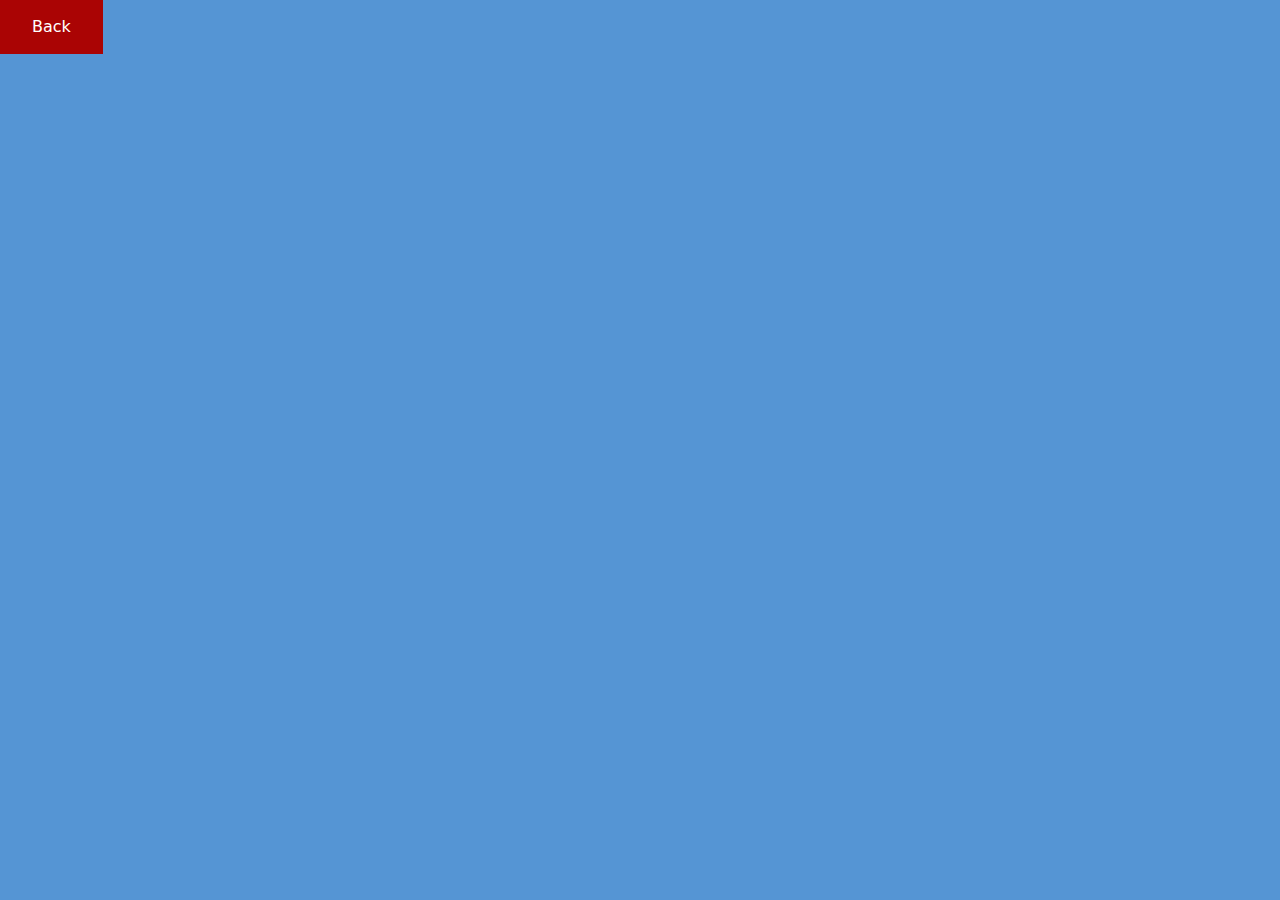
==== html/tracker.html @ 1ebd8d6a "Added button" ====
<!doctype html>
<html lang="lt">
  <head>
    <meta charset="utf-8">
    <meta name="viewport" content="width=device-width, initial-scale=1">
    <title>Harmonia</title>
    <script src="js/app.js" defer></script>
    <link href="https://cdn.jsdelivr.net/npm/bootstrap@5.3.3/dist/css/bootstrap.min.css" rel="stylesheet" integrity="sha384-QWTKZyjpPEjISv5WaRU9OFeRpok6YctnYmDr5pNlyT2bRjXh0JMhjY6hW+ALEwIH" crossorigin="anonymous">
    <link rel="stylesheet" href="../css/tracker.css">
  </head>
  <body>
    <button class="back_button" id = "back">Back</button>
    <script src="https://cdn.jsdelivr.net/npm/bootstrap@5.3.3/dist/js/bootstrap.bundle.min.js" integrity="sha384-YvpcrYf0tY3lHB60NNkmXc5s9fDVZLESaAA55NDzOxhy9GkcIdslK1eN7N6jIeHz" crossorigin="anonymous"></script>
    <script src="https://cdn.jsdelivr.net/npm/@popperjs/core@2.11.8/dist/umd/popper.min.js" integrity="sha384-I7E8VVD/ismYTF4hNIPjVp/Zjvgyol6VFvRkX/vR+Vc4jQkC+hVqc2pM8ODewa9r" crossorigin="anonymous"></script>
    <script src="https://cdn.jsdelivr.net/npm/bootstrap@5.3.3/dist/js/bootstrap.min.js" integrity="sha384-0pUGZvbkm6XF6gxjEnlmuGrJXVbNuzT9qBBavbLwCsOGabYfZo0T0to5eqruptLy" crossorigin="anonymous"></script>
    
    
  </body>
</html>
---- css/tracker.css ----
/* trackerio cssasas */
body {
    background-color: #5595d4;
}
.back_button {
    background-color: #aa0404; /* Green */
    border: none;
    color: white;
    padding: 15px 32px;
    text-align: center;
    text-decoration: none;
    display: inline-block;
    font-size: 16px;
  }
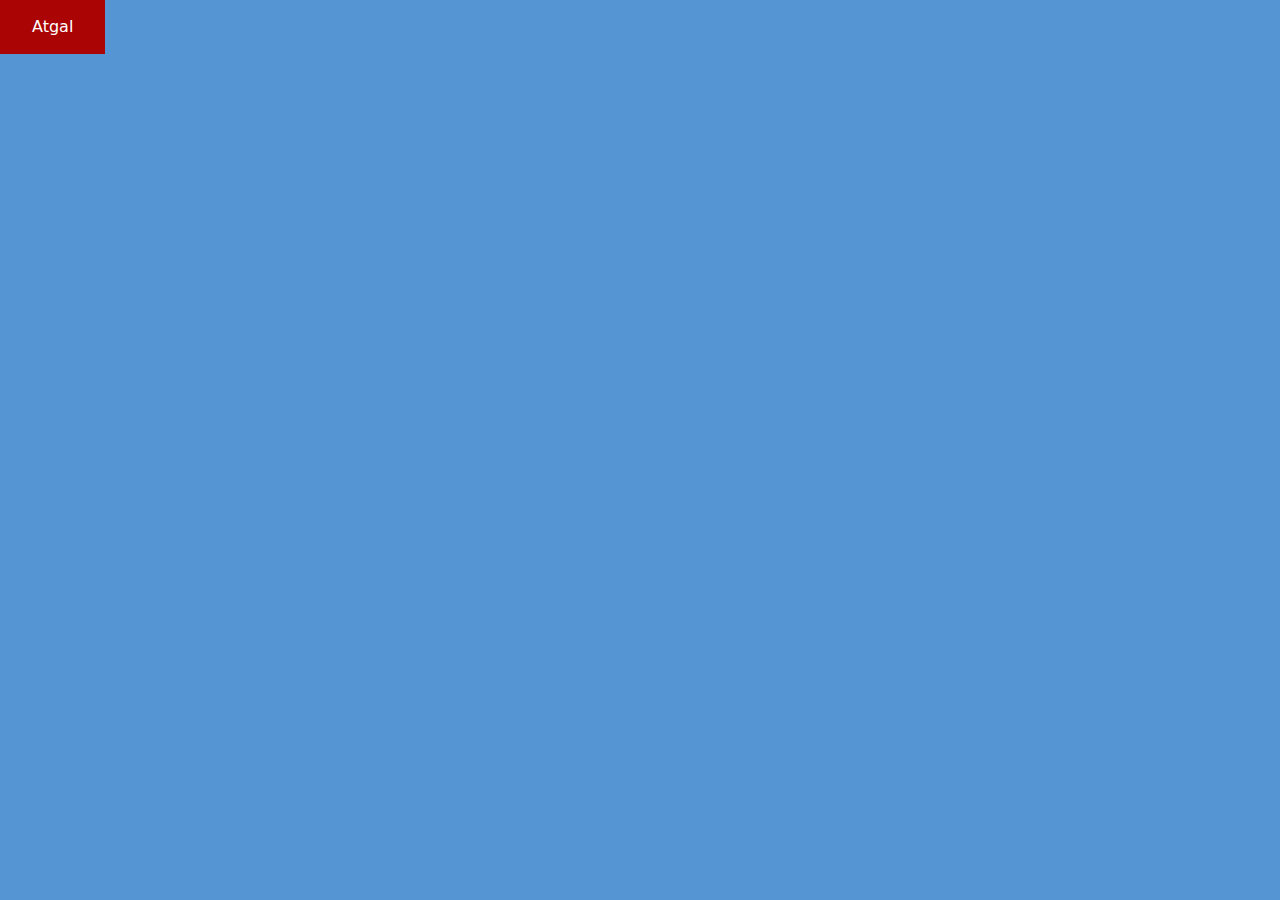
==== commit 3d64cbb1: "mygtukas pakeistas" ====
--- a/html/tracker.html
+++ b/html/tracker.html
@@ -1,19 +1,22 @@
 <!doctype html>
 <html lang="lt">
-  <head>
+
+<head>
     <meta charset="utf-8">
     <meta name="viewport" content="width=device-width, initial-scale=1">
-    <title>Harmonia</title>
-    <script src="js/app.js" defer></script>
+    <title>Minčių miestelis</title>
+    <script src="../js/tracker.js" defer></script>
     <link href="https://cdn.jsdelivr.net/npm/bootstrap@5.3.3/dist/css/bootstrap.min.css" rel="stylesheet" integrity="sha384-QWTKZyjpPEjISv5WaRU9OFeRpok6YctnYmDr5pNlyT2bRjXh0JMhjY6hW+ALEwIH" crossorigin="anonymous">
     <link rel="stylesheet" href="../css/tracker.css">
-  </head>
-  <body>
-    <button class="back_button" id = "back">Back</button>
+</head>
+
+<body>
+    <button class="back_button" id="back">Atgal</button>
     <script src="https://cdn.jsdelivr.net/npm/bootstrap@5.3.3/dist/js/bootstrap.bundle.min.js" integrity="sha384-YvpcrYf0tY3lHB60NNkmXc5s9fDVZLESaAA55NDzOxhy9GkcIdslK1eN7N6jIeHz" crossorigin="anonymous"></script>
     <script src="https://cdn.jsdelivr.net/npm/@popperjs/core@2.11.8/dist/umd/popper.min.js" integrity="sha384-I7E8VVD/ismYTF4hNIPjVp/Zjvgyol6VFvRkX/vR+Vc4jQkC+hVqc2pM8ODewa9r" crossorigin="anonymous"></script>
     <script src="https://cdn.jsdelivr.net/npm/bootstrap@5.3.3/dist/js/bootstrap.min.js" integrity="sha384-0pUGZvbkm6XF6gxjEnlmuGrJXVbNuzT9qBBavbLwCsOGabYfZo0T0to5eqruptLy" crossorigin="anonymous"></script>
-    
-    
-  </body>
+
+
+</body>
+
 </html>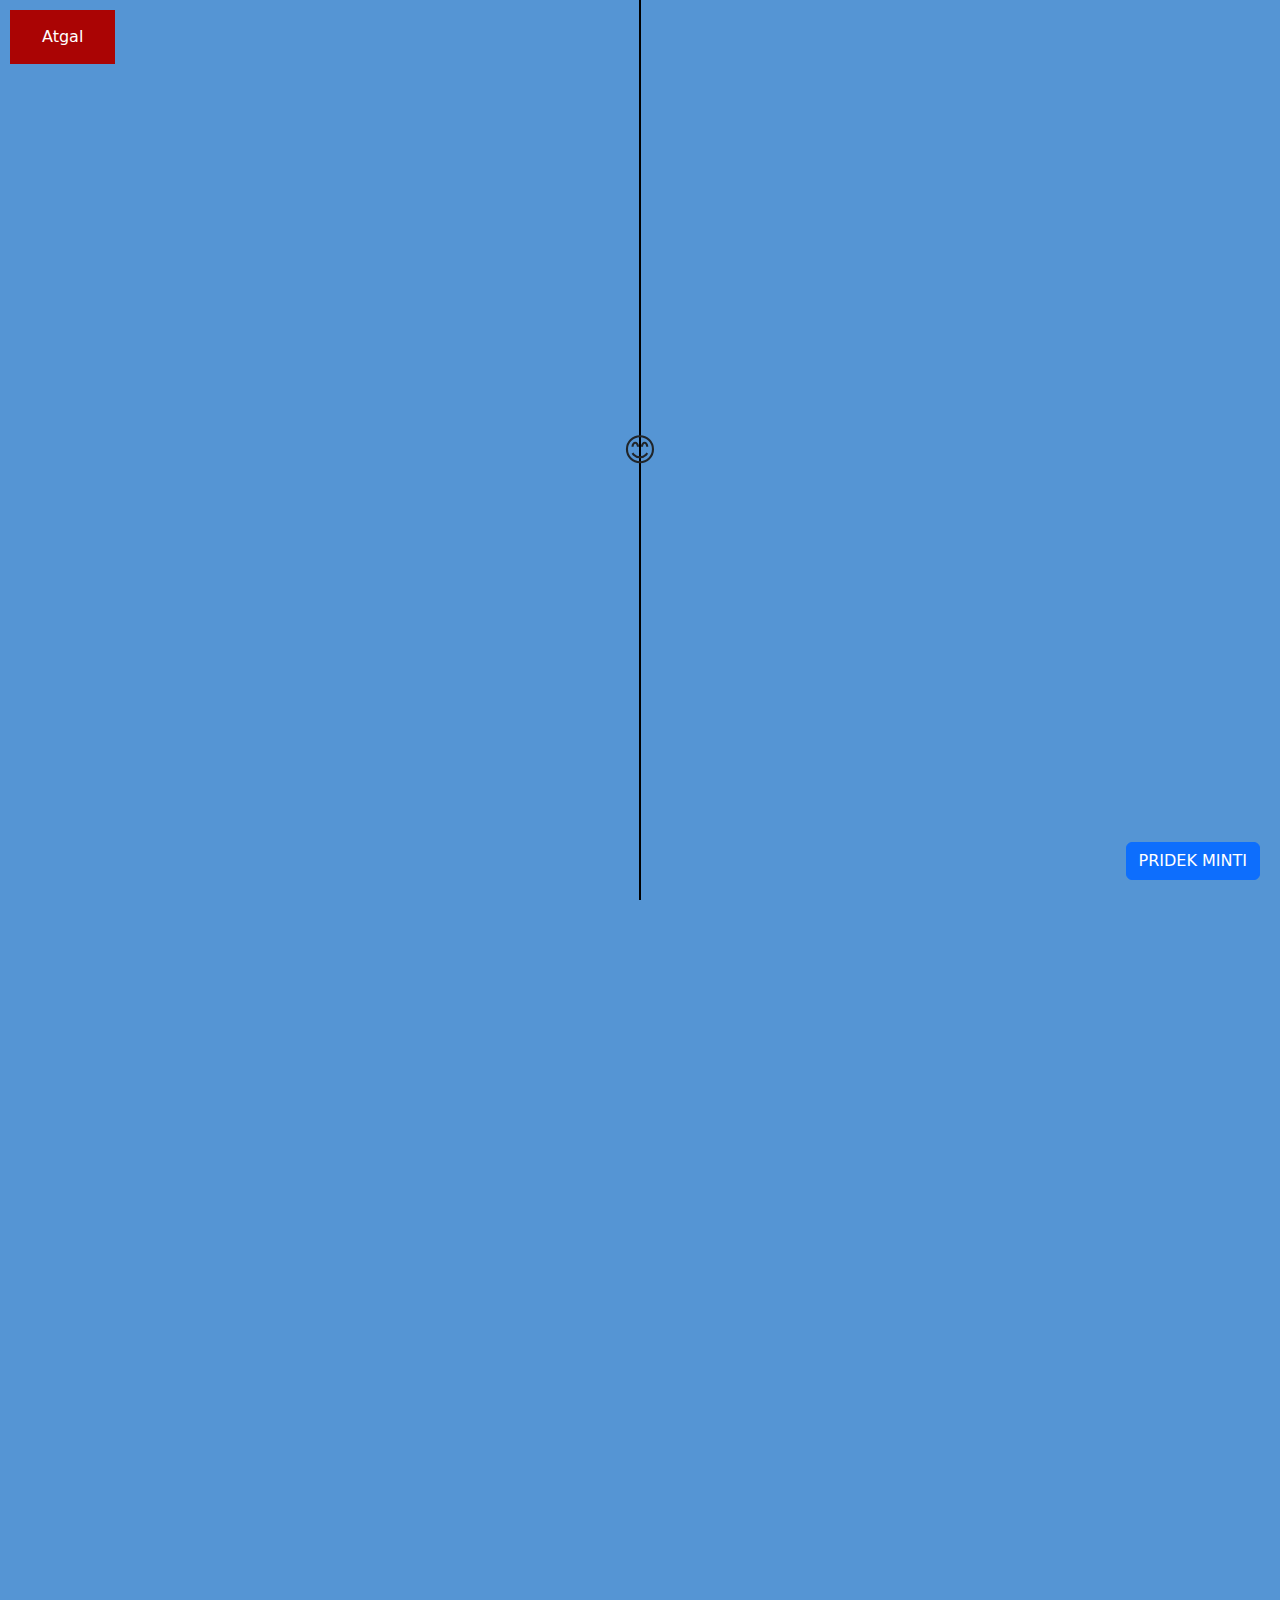
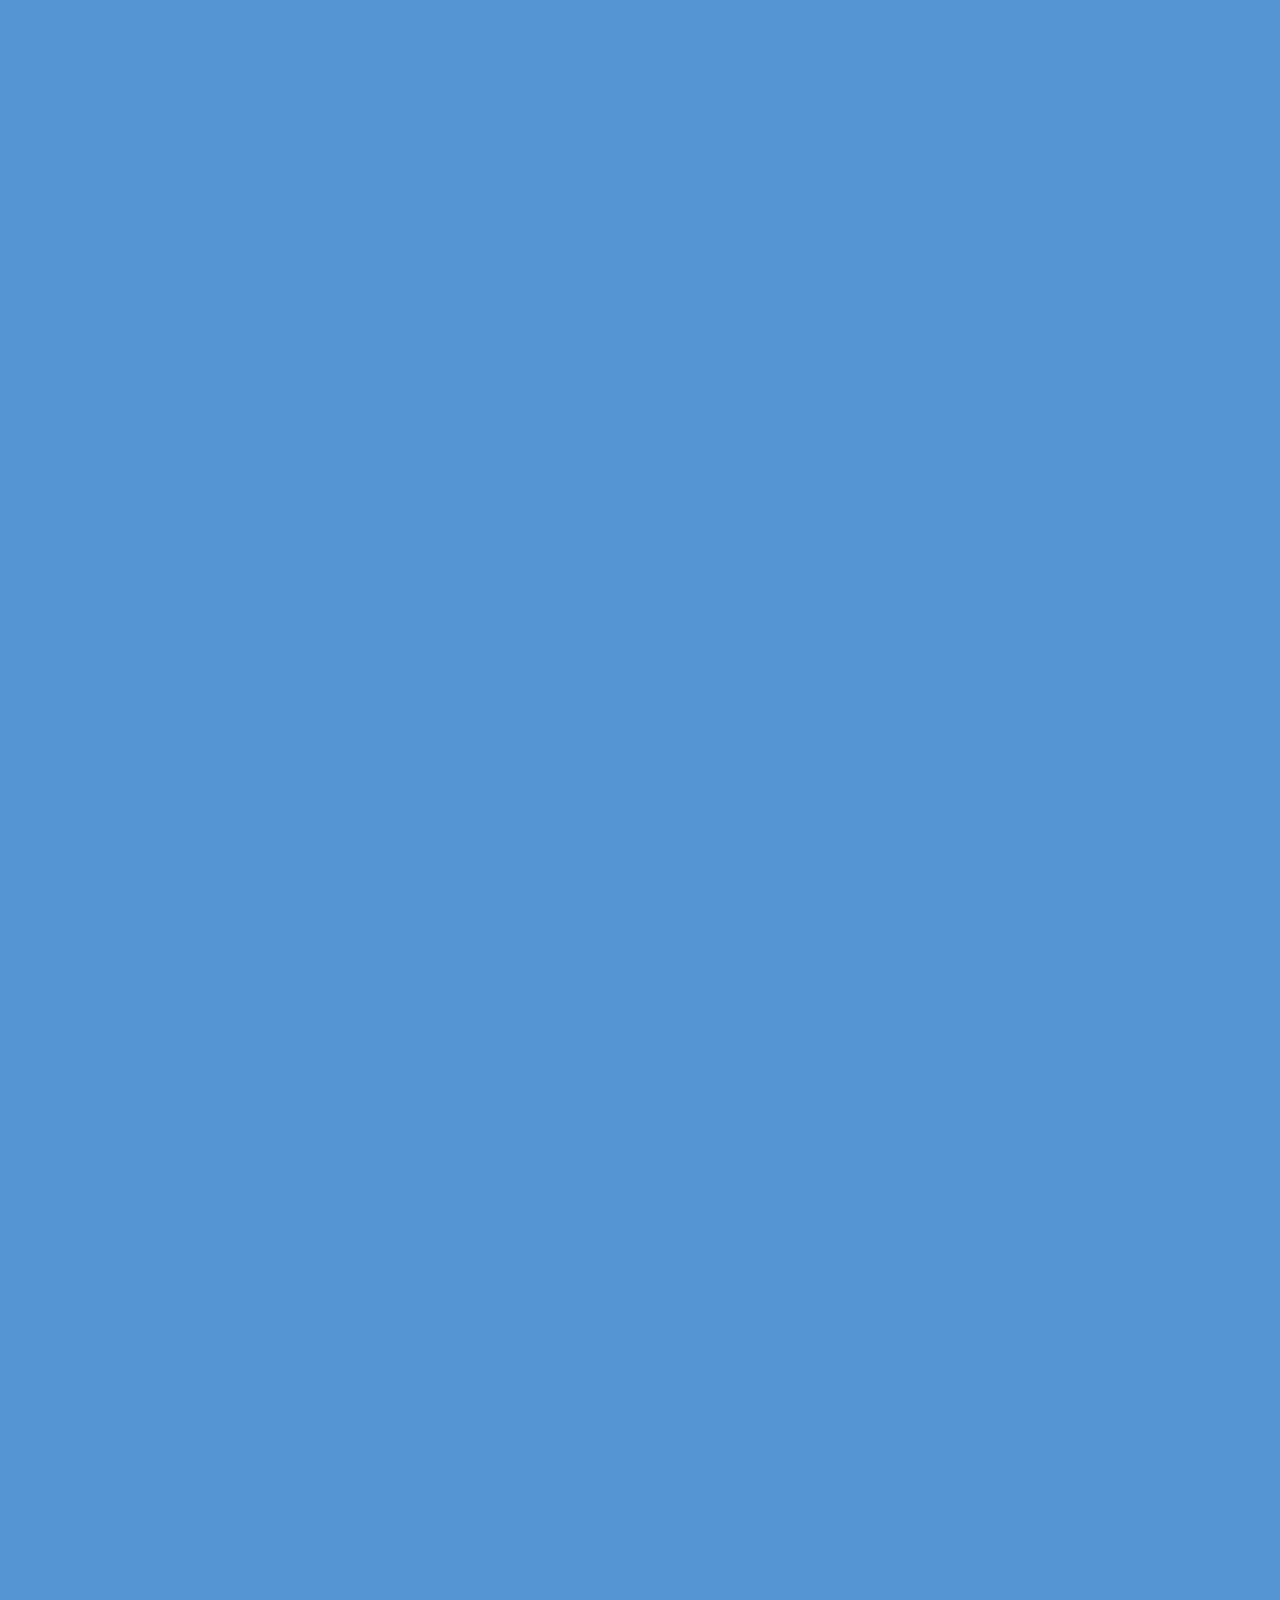
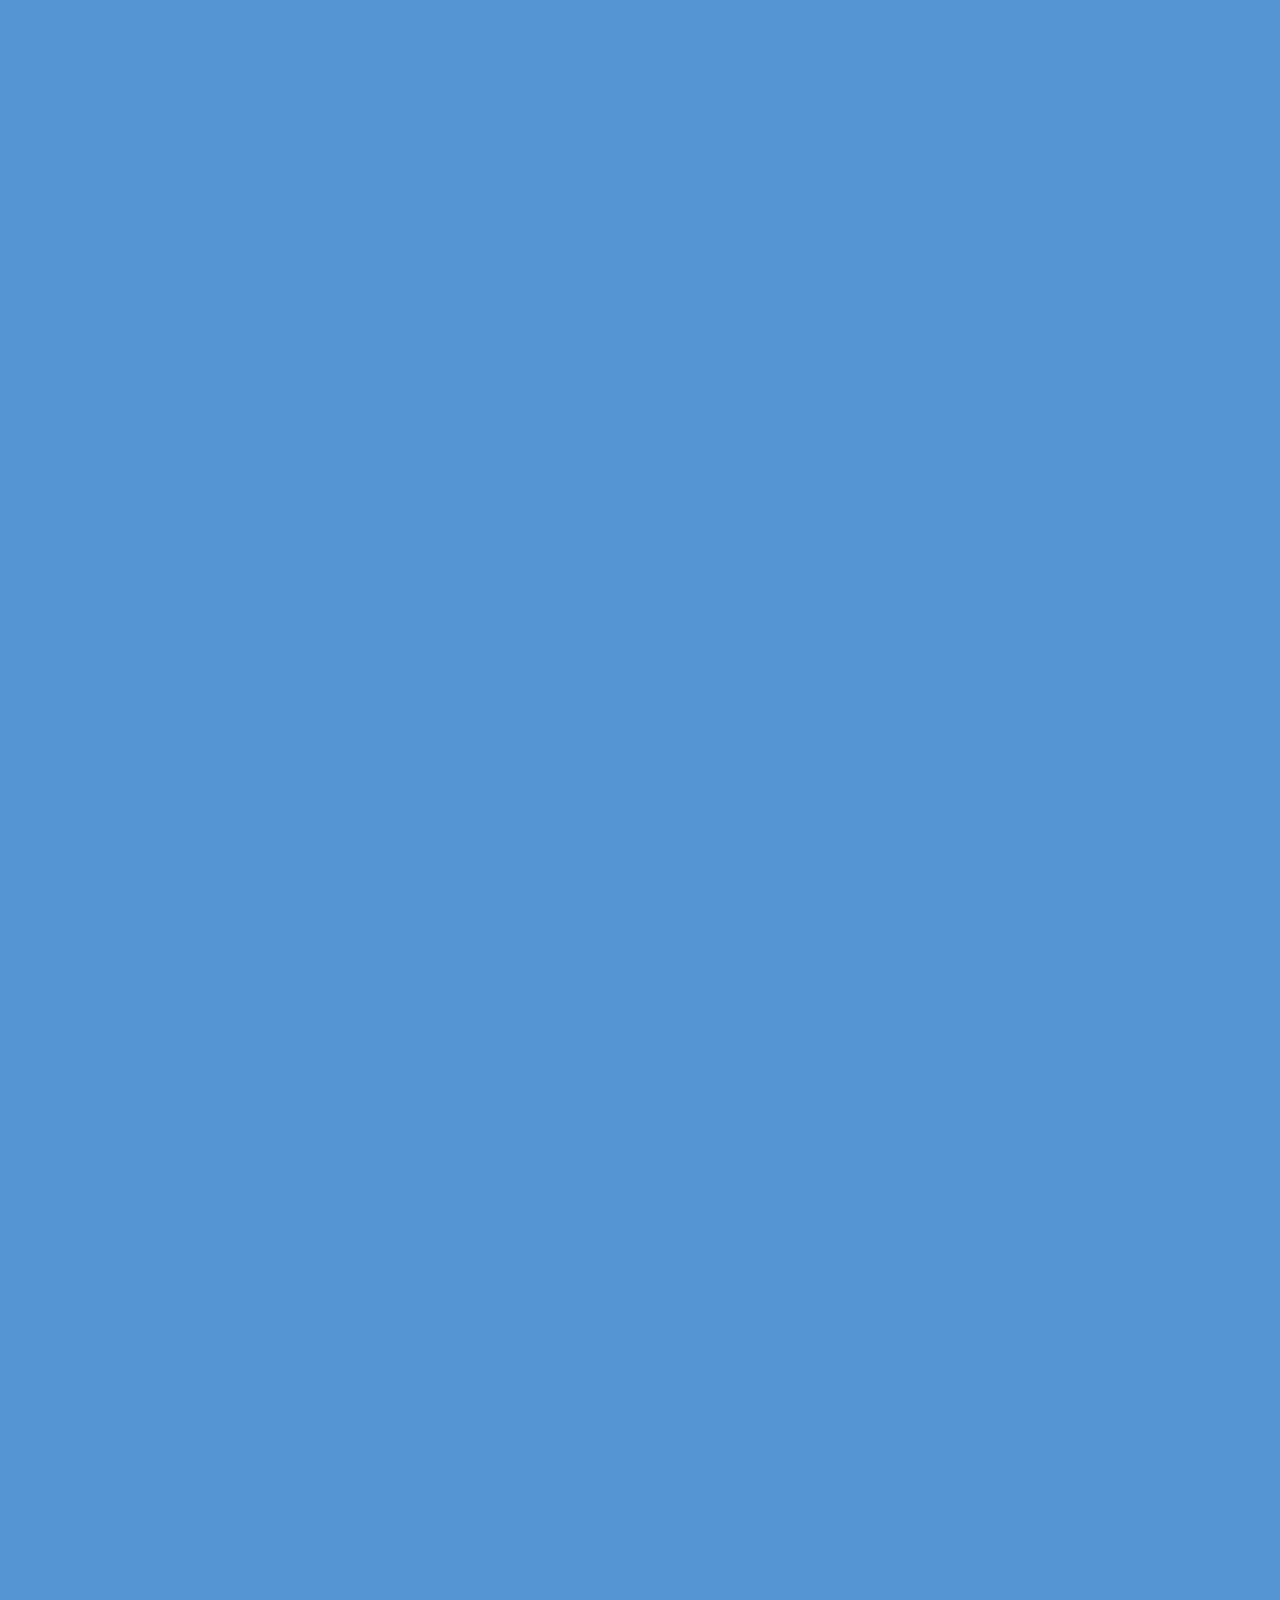
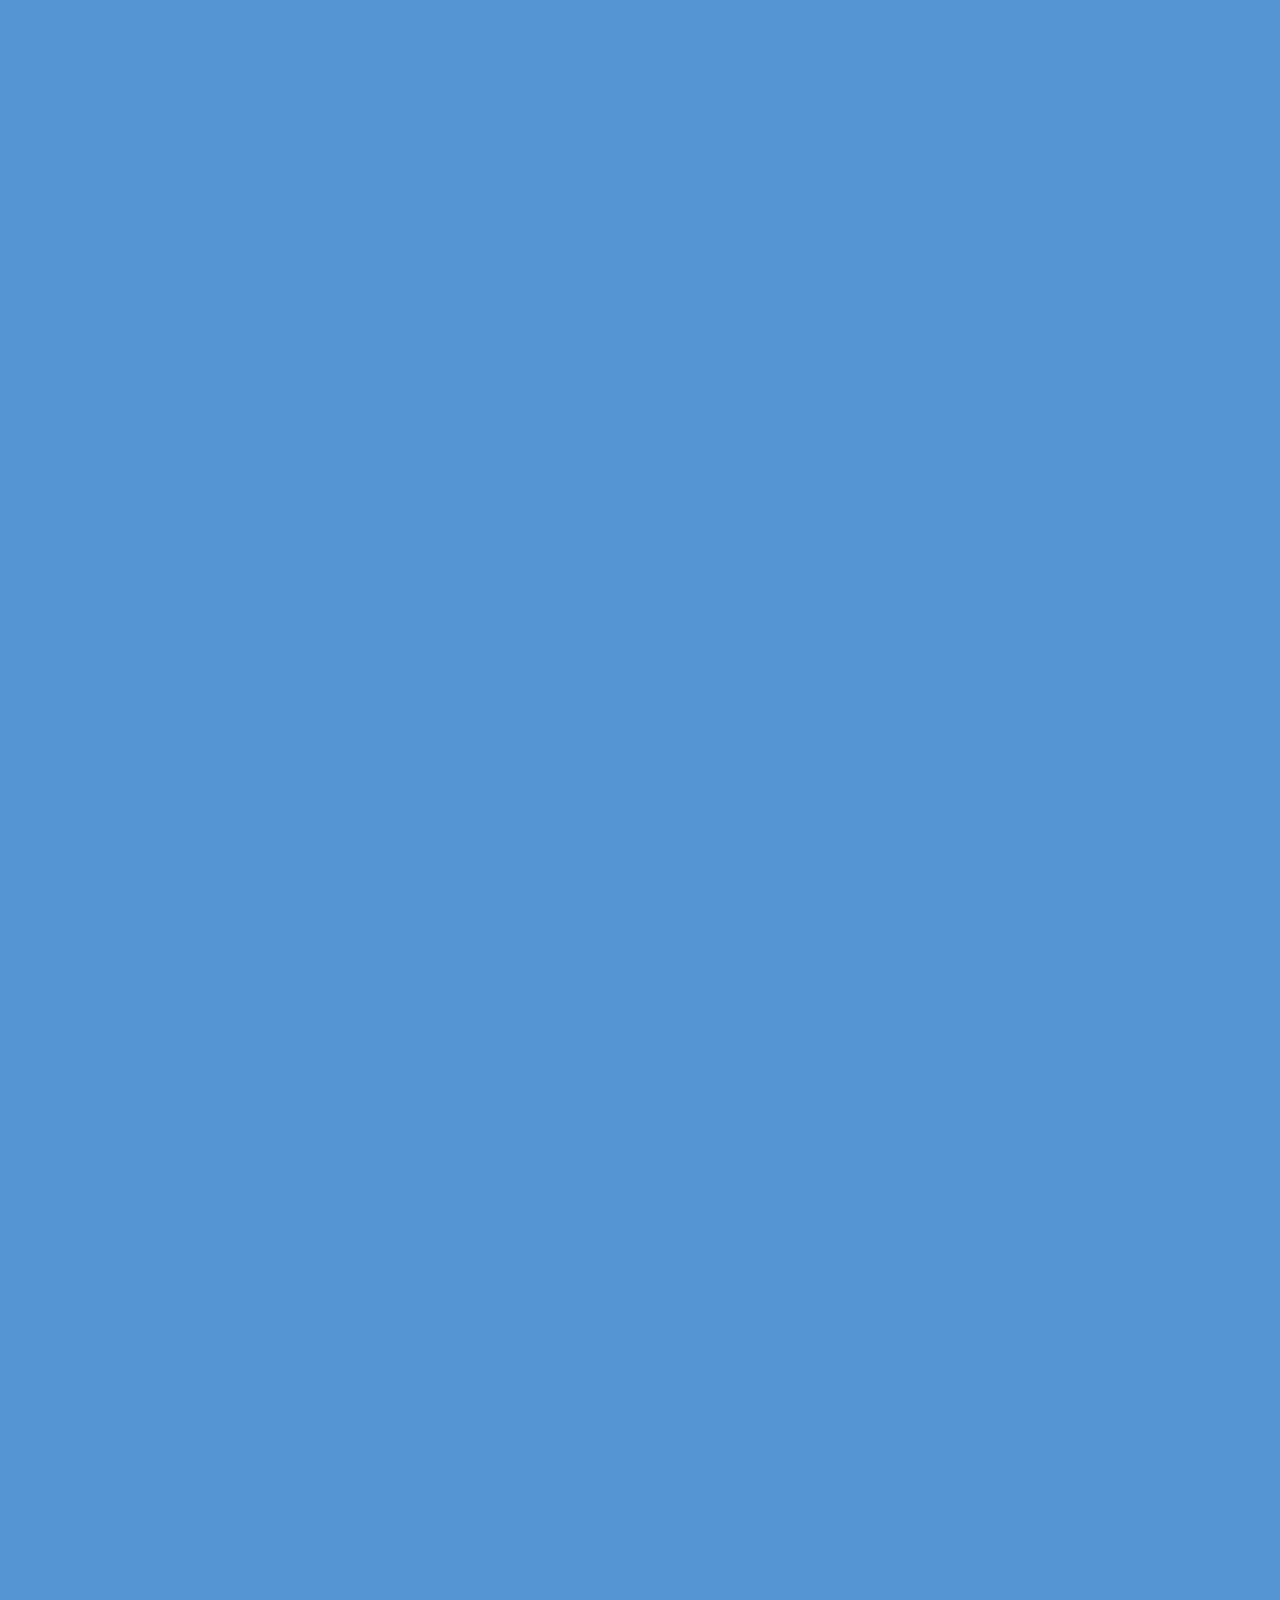
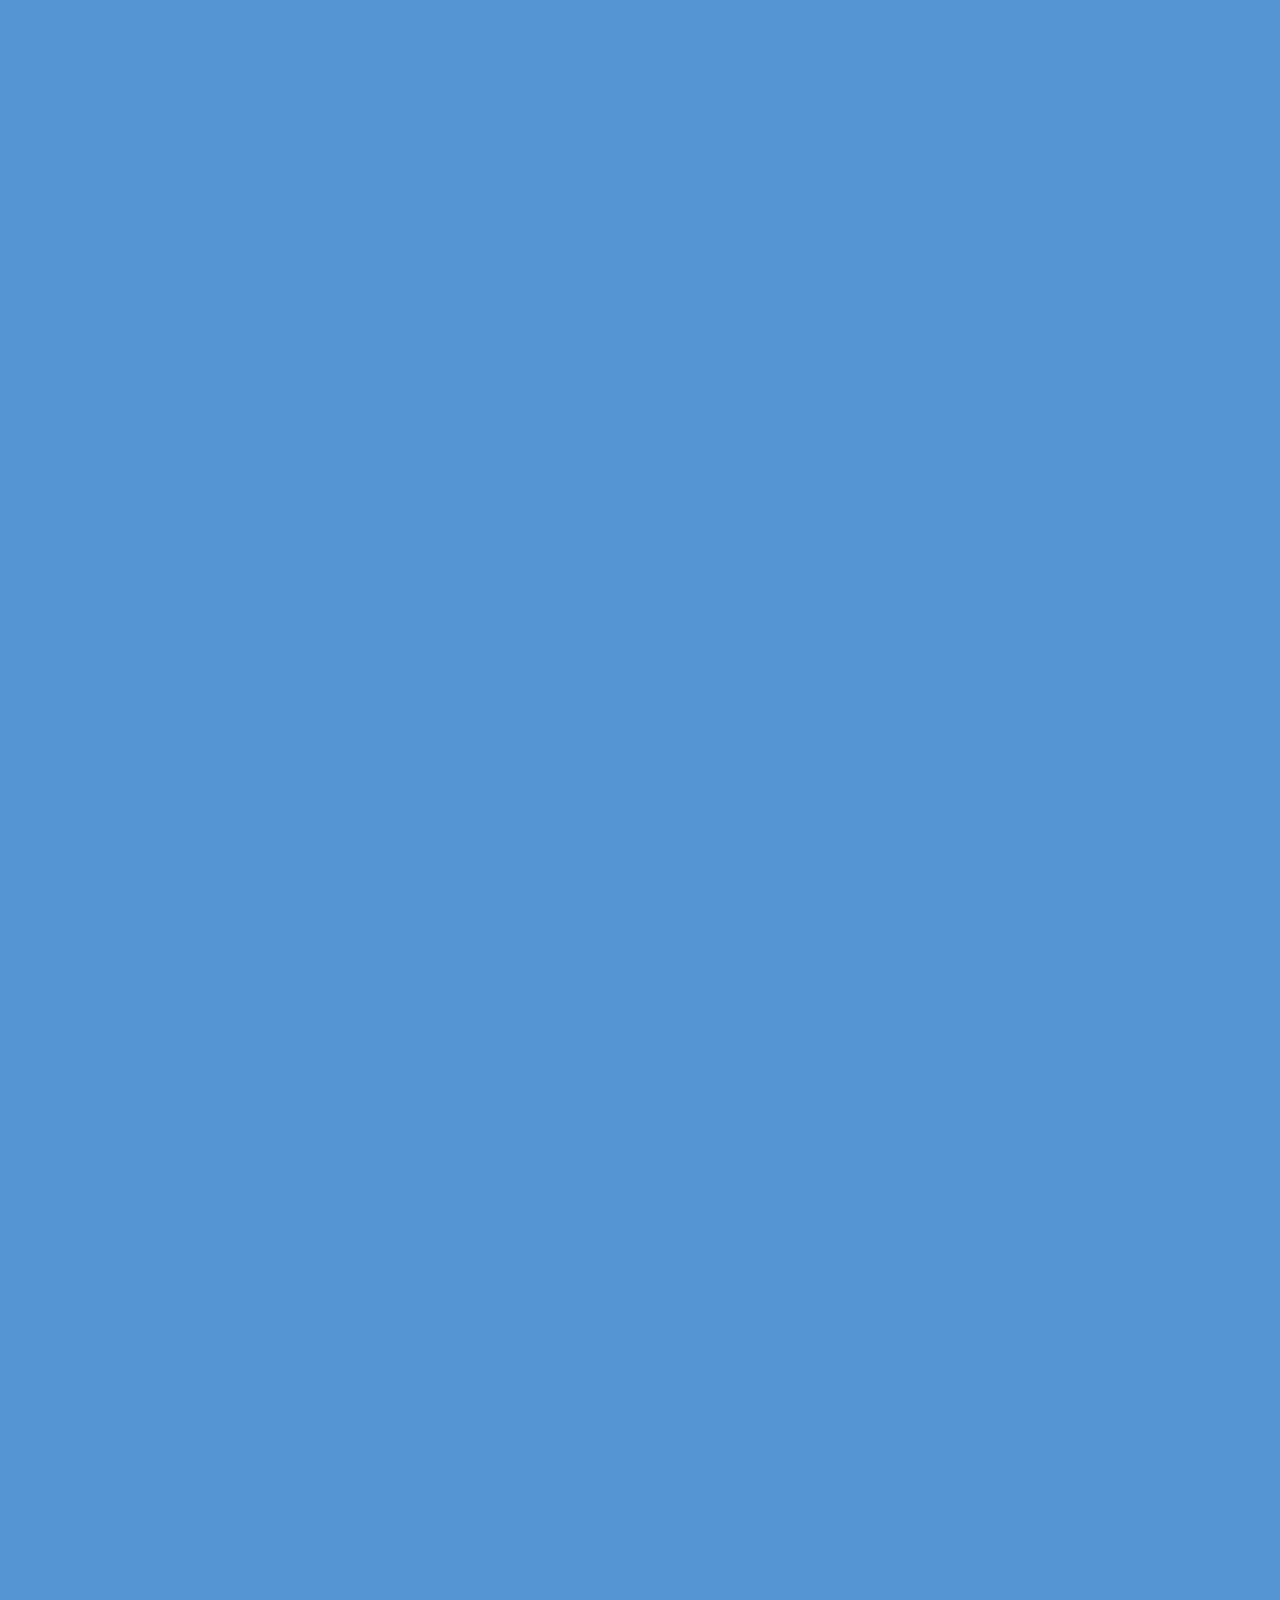
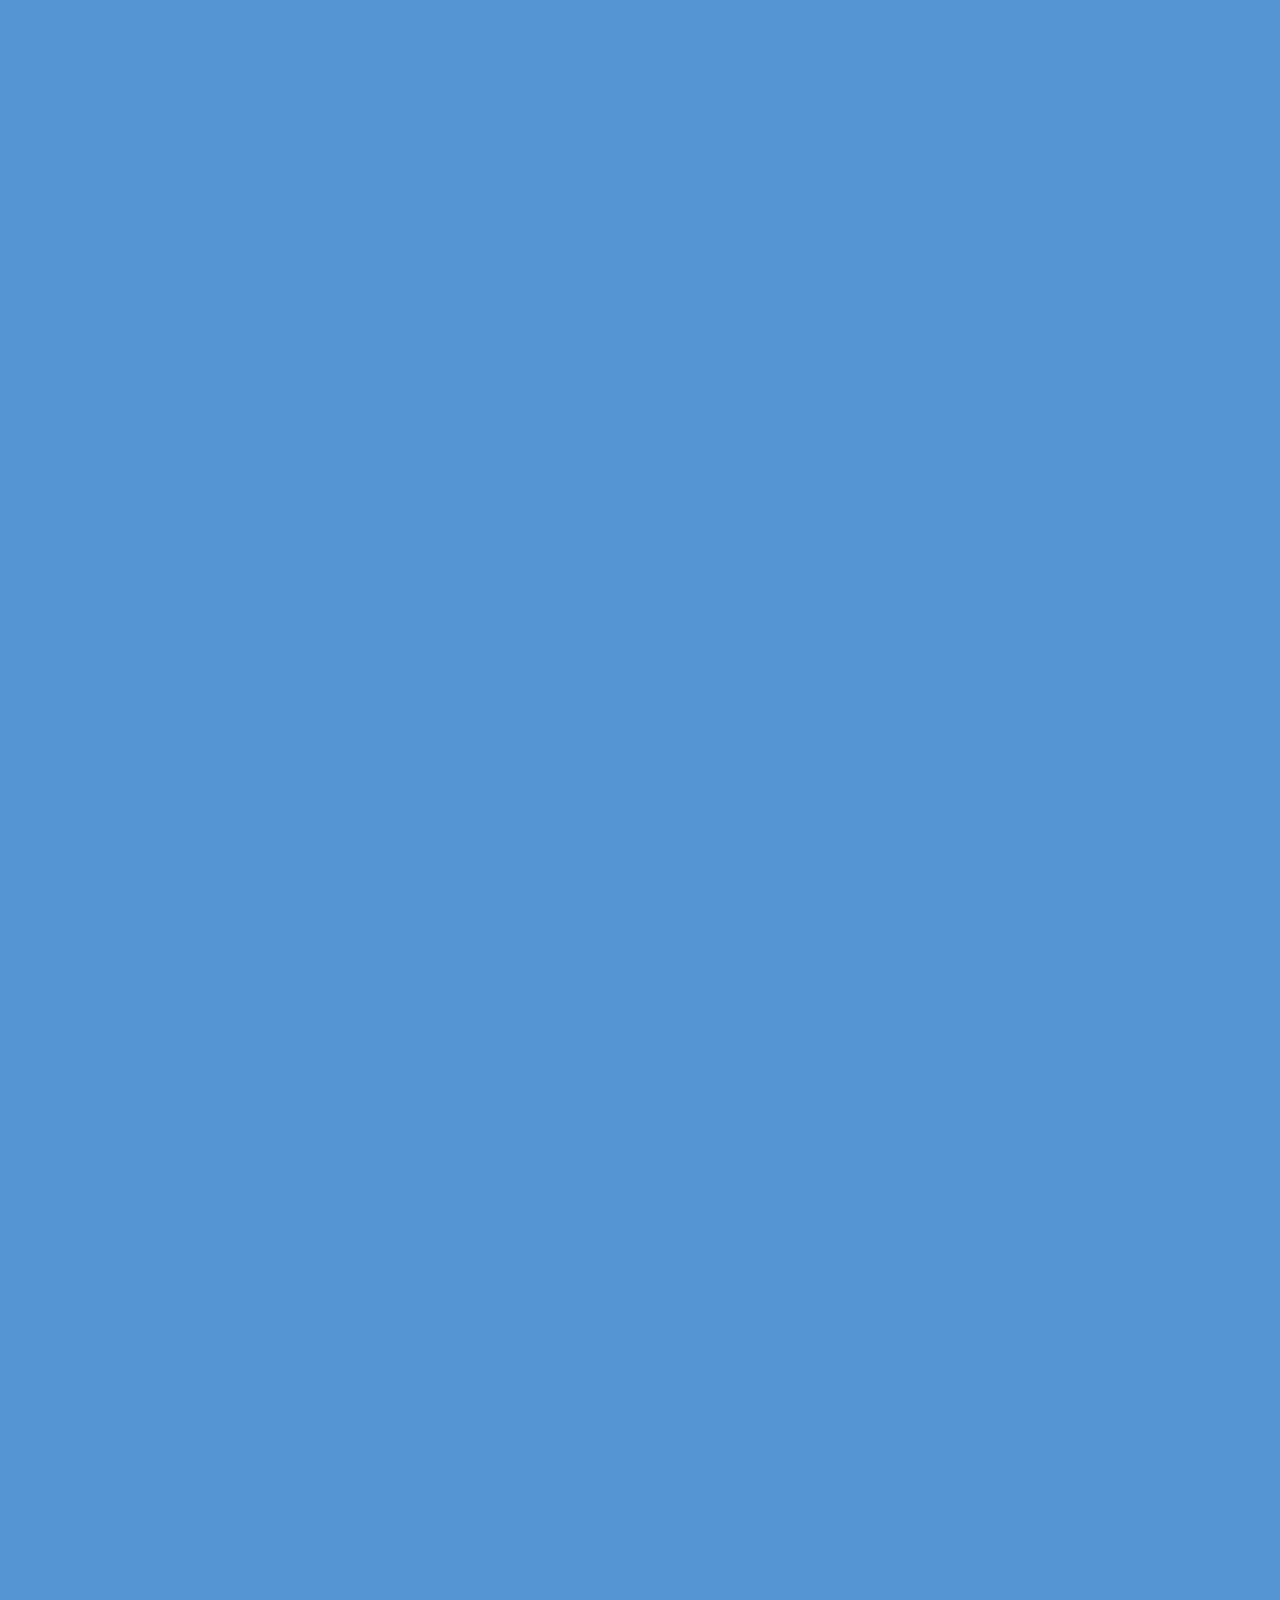
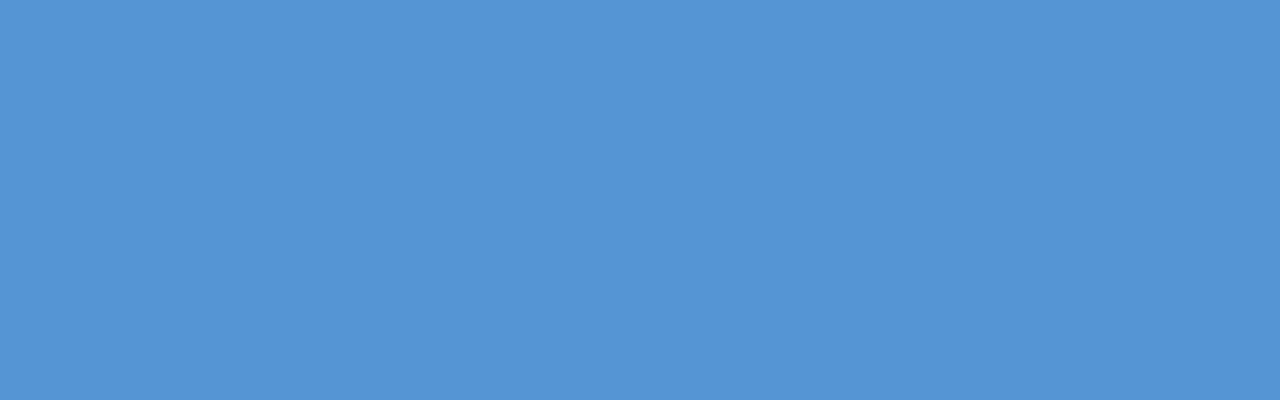
==== commit dd23b26a: "miestelio pamatas" ====
--- a/html/tracker.html
+++ b/html/tracker.html
@@ -1,4 +1,4 @@
-<!doctype html>
+<!DOCTYPE html>
 <html lang="lt">
 
 <head>
@@ -6,17 +6,36 @@
     <meta name="viewport" content="width=device-width, initial-scale=1">
     <title>Minčių miestelis</title>
     <script src="../js/tracker.js" defer></script>
-    <link href="https://cdn.jsdelivr.net/npm/bootstrap@5.3.3/dist/css/bootstrap.min.css" rel="stylesheet" integrity="sha384-QWTKZyjpPEjISv5WaRU9OFeRpok6YctnYmDr5pNlyT2bRjXh0JMhjY6hW+ALEwIH" crossorigin="anonymous">
+    <link href="https://cdn.jsdelivr.net/npm/bootstrap@5.3.3/dist/css/bootstrap.min.css" rel="stylesheet">
     <link rel="stylesheet" href="../css/tracker.css">
 </head>
 
 <body>
     <button class="back_button" id="back">Atgal</button>
+
+    <div class="road-container">
+        <div class="road"></div>
+        <div id="thoughts-container"></div>
+    </div>
+
+    <div id="character" class="character">
+        😊
+    </div>
+
+    <div class="thought-input-container">
+        <button id="addThoughtBtn" class="btn btn-primary">PRIDEK MINTI</button>
+        <div id="thoughtInputField">
+            <textarea id="thoughtText" rows="3" cols="30" class="form-control mb-2" placeholder="PARAŠYK MINTIS"></textarea>
+            <button id="publishBtn" class="btn btn-success">Publish</button>
+        </div>
+    </div>
+
+
+
     <script src="https://cdn.jsdelivr.net/npm/bootstrap@5.3.3/dist/js/bootstrap.bundle.min.js" integrity="sha384-YvpcrYf0tY3lHB60NNkmXc5s9fDVZLESaAA55NDzOxhy9GkcIdslK1eN7N6jIeHz" crossorigin="anonymous"></script>
     <script src="https://cdn.jsdelivr.net/npm/@popperjs/core@2.11.8/dist/umd/popper.min.js" integrity="sha384-I7E8VVD/ismYTF4hNIPjVp/Zjvgyol6VFvRkX/vR+Vc4jQkC+hVqc2pM8ODewa9r" crossorigin="anonymous"></script>
     <script src="https://cdn.jsdelivr.net/npm/bootstrap@5.3.3/dist/js/bootstrap.min.js" integrity="sha384-0pUGZvbkm6XF6gxjEnlmuGrJXVbNuzT9qBBavbLwCsOGabYfZo0T0to5eqruptLy" crossorigin="anonymous"></script>
-
-
+    <script src="https://cdn.jsdelivr.net/npm/bootstrap@5.3.3/dist/js/bootstrap.bundle.min.js"></script>
 </body>
 
 </html>--- a/css/tracker.css
+++ b/css/tracker.css
@@ -1,9 +1,12 @@
 /* trackerio cssasas */
+
 body {
     background-color: #5595d4;
 }
+
 .back_button {
-    background-color: #aa0404; /* Green */
+    background-color: #aa0404;
+    /* Green */
     border: none;
     color: white;
     padding: 15px 32px;
@@ -11,4 +14,69 @@
     text-decoration: none;
     display: inline-block;
     font-size: 16px;
-  }+}
+
+body,
+html {
+    height: 100%;
+    margin: 0;
+    overflow: hidden;
+}
+
+.road-container {
+    position: relative;
+    height: 10000px;
+    /* Much longer scroll area */
+    display: flex;
+    justify-content: center;
+}
+
+.road {
+    width: 2px;
+    background-color: #000;
+    height: 100%;
+}
+
+.character {
+    position: fixed;
+    left: 50%;
+    top: 50%;
+    transform: translate(-50%, -50%);
+    font-size: 2rem;
+    z-index: 10;
+}
+
+.thought-input-container {
+    position: fixed;
+    bottom: 20px;
+    right: 20px;
+    z-index: 20;
+}
+
+#thoughts-container {
+    position: absolute;
+    left: 0;
+    right: 0;
+    top: 0;
+}
+
+#thoughtInputField {
+    display: none;
+}
+
+.thought {
+    position: absolute;
+    left: calc(50% + 20px);
+    transform: translateX(-50%);
+    background-color: #f0f0f0;
+    padding: 10px;
+    border-radius: 5px;
+    max-width: 200px;
+}
+
+.back_button {
+    position: fixed;
+    top: 10px;
+    left: 10px;
+    z-index: 30;
+}